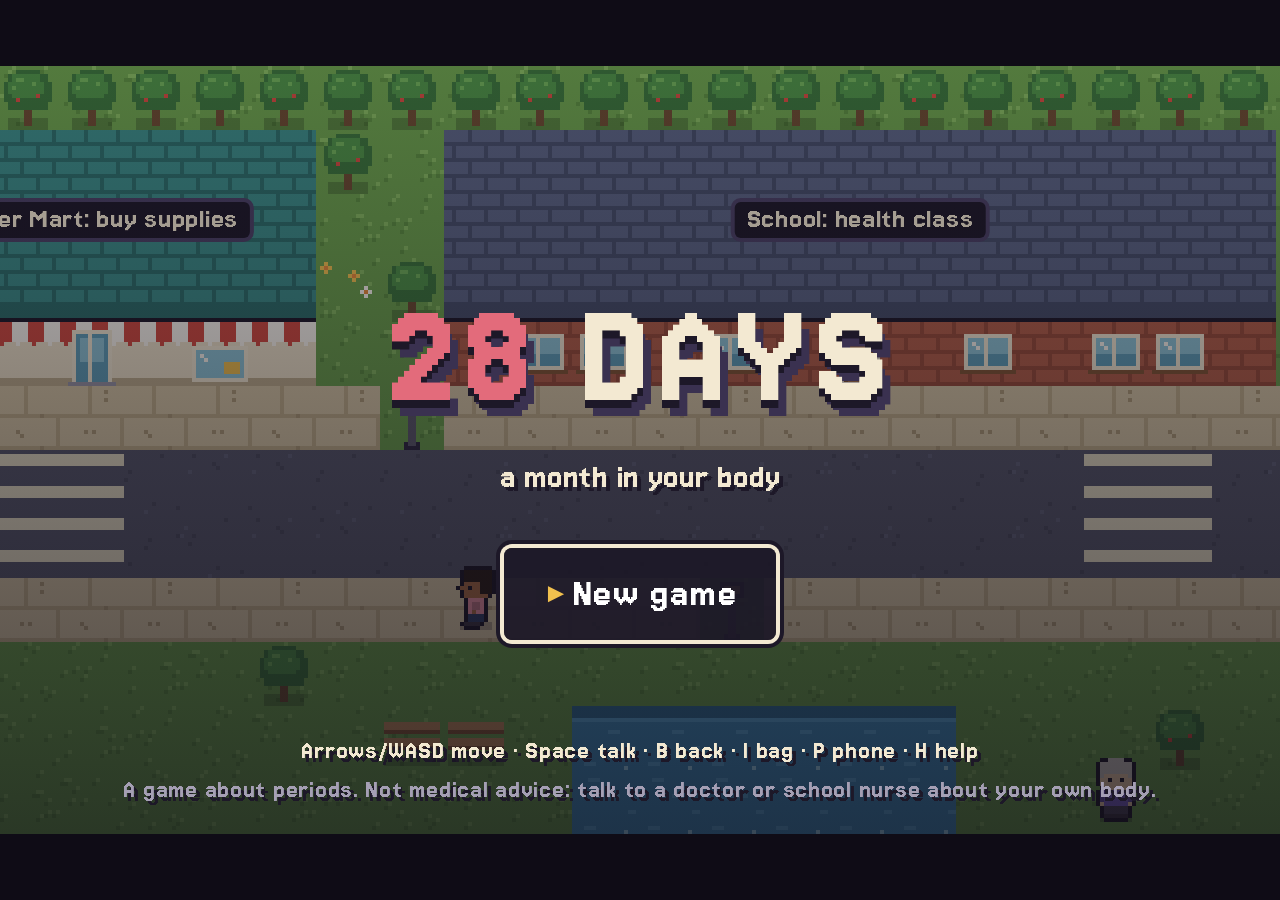
==== play/index.html @ c5f512bc "Add a home page; move the game to /play/ The site root is now a landing page with a live preview, a " ====
<!DOCTYPE html>
<html lang="en">
<head>
  <meta charset="UTF-8" />
  <meta name="viewport" content="width=device-width, initial-scale=1.0" />
  <title>28 Days</title>
  <link rel="preload" href="fonts/Jersey15.woff2" as="font" type="font/woff2" crossorigin />
  <link rel="stylesheet" href="style.css?v=20" />
</head>
<body>
  <div id="game">
    <canvas id="view" width="320" height="192"></canvas>
    <div id="ui">
      <div id="labels"></div>
      <div id="floats"></div>
      <div id="hud" class="hidden">
        <div id="stats" class="panel"></div>
        <div id="objective"></div>
        <div id="clock" class="panel"></div>
      </div>
      <div id="fact" class="panel hidden">
        <img class="ic" id="fact-icon" alt="" />
        <div class="fbody"><div class="fhead">DID YOU KNOW?</div><div id="fact-text"></div></div>
        <div class="fkey">F</div>
      </div>
      <div id="toasts"></div>
      <div id="banner"></div>
      <div id="dialog" class="hidden">
        <div class="portrait"><img id="dlg-portrait" alt="" /></div>
        <div class="box panel">
          <div id="dlg-name"></div>
          <div id="dlg-text"></div>
          <div id="dlg-next">▼</div>
        </div>
      </div>
      <div id="choices" class="panel hidden"></div>
      <div id="modal" class="hidden"></div>
      <div id="fade"></div>
      <div id="screen" class="hidden"></div>
    </div>
  </div>

  <!-- Plain scripts, no build step: double-click index.html to play. -->
  <script src="js/count.js"></script>
  <script src="js/art.js?v=20"></script>
  <script src="js/world.js?v=20"></script>
  <script src="js/engine.js?v=20"></script>
  <script src="js/story.js?v=20"></script>
  <script src="js/demo.js?v=20"></script>
</body>
</html>
---- play/style.css ----
/* The font ships with the game (fonts/Jersey15.woff2), so nothing is loaded from other websites. */
@font-face {
  font-family: "Jersey 15";
  src: url("fonts/Jersey15.woff2") format("woff2");
  font-weight: 400; font-style: normal; font-display: block;
}

/* All sizes are in game pixels: calc(var(--u) * N). The game is 320x192, scaled up by --s. */
:root {
  --s: 3;
  --u: calc(var(--s) * 1px);
  --ink: #1d1828;
  --ink2: #2e2740;
  --cream: #f3e9d2;
  --dim: #a59fb4;
  --hl: #f2c14e;
  --good: #7cc47f;
  --bad: #ef6b5e;
}

* { box-sizing: border-box; }
html, body { margin: 0; height: 100%; background: #0f0c16; overflow: hidden; }
body { display: flex; align-items: center; justify-content: center; }

#game { position: relative; image-rendering: pixelated; }
#view { width: 100%; height: 100%; display: block; image-rendering: pixelated; image-rendering: crisp-edges; }
#ui {
  position: absolute; inset: 0; overflow: hidden;
  font-family: "Jersey 15", "Courier New", monospace;
  font-synthesis: none;
  letter-spacing: 0.02em;
  font-size: calc(var(--u) * 9.1);
  line-height: 1.25;
  color: var(--cream);
  user-select: none;
}
.hidden { display: none !important; }
img.ic { width: calc(var(--u) * 10); height: calc(var(--u) * 10); image-rendering: pixelated; vertical-align: middle; }
b { color: var(--hl); font-weight: 600; }
.dim { color: var(--dim); }
.good { color: var(--good); }
.bad { color: var(--bad); }

/* chunky RPG window: dark fill, cream inner line, dark outer line */
.panel {
  background: rgba(29, 24, 40, 0.94);
  border: var(--u) solid var(--cream);
  box-shadow: 0 0 0 var(--u) var(--ink), inset 0 0 0 var(--u) var(--ink2);
  border-radius: calc(var(--u) * 2);
}

/* ---------- HUD ---------- */
#hud { position: absolute; inset: 0; pointer-events: none; }
#stats {
  position: absolute; left: calc(var(--u) * 4); top: calc(var(--u) * 4);
  padding: calc(var(--u) * 2) calc(var(--u) * 3);
  font-size: calc(var(--u) * 7.2);
  width: calc(var(--u) * 62);
  background: rgba(29, 24, 40, 0.82);
}
.srow { display: flex; align-items: center; gap: calc(var(--u) * 3); height: calc(var(--u) * 9); }
#stats img.ic { width: calc(var(--u) * 8); height: calc(var(--u) * 8); }
.bar {
  flex: 1; height: calc(var(--u) * 4); background: var(--ink);
  box-shadow: 0 0 0 var(--u) #4a4064; position: relative; overflow: hidden;
}
.bar > span { position: absolute; left: 0; top: 0; bottom: 0; transition: width 0.4s; }
.bar > span::after { content: ""; position: absolute; left: 0; right: 0; top: 0; height: var(--u); background: rgba(255, 255, 255, 0.35); }
.srow.money { color: var(--hl); }
.srow.prot { border-top: var(--u) dashed #4a4064; margin-top: var(--u); padding-top: var(--u); height: calc(var(--u) * 13); }
.srow.warn { animation: blink 0.8s steps(2) infinite; }
.tag { font-size: calc(var(--u) * 7.2); color: var(--cream); letter-spacing: 0.02em; }
.tag.bad, .warn .tag { color: var(--bad); }
@keyframes blink { 50% { opacity: 0.45; } }

#clock {
  position: absolute; right: calc(var(--u) * 4); top: calc(var(--u) * 4);
  display: flex; align-items: center; gap: calc(var(--u) * 3);
  padding: calc(var(--u) * 2) calc(var(--u) * 4) calc(var(--u) * 2) calc(var(--u) * 2);
}
#clock svg { width: calc(var(--u) * 34); height: calc(var(--u) * 34); display: block; }
.ctext { display: flex; flex-direction: column; font-size: calc(var(--u) * 7.2); line-height: 1.2; }
.ctext b { color: var(--cream); font-size: calc(var(--u) * 9.8); font-weight: 700; }

#objective {
  position: absolute; left: 50%; top: calc(var(--u) * 4); transform: translateX(-50%);
  max-width: calc(var(--u) * 150); text-align: center;
  font-size: calc(var(--u) * 7.2);
  background: rgba(29, 24, 40, 0.85); padding: calc(var(--u) * 2) calc(var(--u) * 5);
  border-radius: calc(var(--u) * 2);
  box-shadow: 0 0 0 var(--u) var(--ink);
}
#objective .arrow { color: var(--hl); margin-right: calc(var(--u) * 2); }
#objective.flash { animation: goal 1.2s steps(6); }
@keyframes goal { 0%, 33%, 66% { box-shadow: 0 0 0 var(--u) var(--hl); color: var(--hl); } 17%, 50%, 100% { box-shadow: 0 0 0 var(--u) var(--ink); } }

/* ---------- labels over buildings ---------- */
#labels { position: absolute; inset: 0; pointer-events: none; }
.label {
  position: absolute; left: 0; top: 0; white-space: nowrap;
  font-size: calc(var(--u) * 7.2); color: var(--cream);
  background: var(--ink); padding: 0 calc(var(--u) * 3);
  border-radius: calc(var(--u) * 1.5);
  box-shadow: 0 0 0 var(--u) #4a4064;
}
#floats { position: absolute; left: 50%; top: 42%; pointer-events: none; }
.float {
  position: absolute; transform: translateX(-50%); white-space: nowrap;
  font-size: calc(var(--u) * 7.8); font-weight: 700;
  text-shadow: var(--u) var(--u) 0 var(--ink), calc(var(--u) * -1) 0 0 var(--ink), 0 calc(var(--u) * -1) 0 var(--ink);
  animation: rise 1.4s ease-out forwards;
}
.float.up { color: var(--good); }
.float.down { color: var(--bad); }
@keyframes rise { from { opacity: 1; margin-top: 0; } to { opacity: 0; margin-top: calc(var(--u) * -24); } }

/* ---------- toasts & banner ---------- */
#toasts {
  position: absolute; left: 50%; bottom: calc(var(--u) * 8); transform: translateX(-50%);
  display: flex; flex-direction: column; align-items: center; gap: calc(var(--u) * 2); pointer-events: none;
  z-index: 1;
}
.toast {
  background: var(--ink); color: var(--cream);
  font-size: calc(var(--u) * 7.2); padding: calc(var(--u) * 2) calc(var(--u) * 5);
  border-radius: calc(var(--u) * 2); box-shadow: 0 0 0 var(--u) #4a4064;
  display: flex; align-items: center; gap: calc(var(--u) * 3); white-space: nowrap;
  animation: tin 0.2s steps(3);
  transition: opacity 0.4s;
}
.toast.warn { box-shadow: 0 0 0 var(--u) var(--bad); }
.toast.out { opacity: 0; }
@keyframes tin { from { transform: translateY(calc(var(--u) * -6)); opacity: 0; } }

#banner {
  position: absolute; left: 50%; top: 34%; transform: translateX(-50%);
  font-size: calc(var(--u) * 14.3); font-weight: 700; letter-spacing: 0.06em; white-space: nowrap;
  color: var(--cream);
  text-shadow: var(--u) var(--u) 0 var(--ink), calc(var(--u) * 2) calc(var(--u) * 2) 0 rgba(0, 0, 0, 0.35);
  opacity: 0; transition: opacity 0.3s; pointer-events: none;
}
#banner.show { opacity: 1; }

/* ---------- dialogue ---------- */
#dialog {
  position: absolute; left: calc(var(--u) * 6); right: calc(var(--u) * 6); bottom: calc(var(--u) * 6);
  display: flex; align-items: flex-end; gap: calc(var(--u) * 4);
}
#dialog .portrait {
  width: calc(var(--u) * 46); height: calc(var(--u) * 46); flex: none;
  background: #3a3150; border: var(--u) solid var(--cream); box-shadow: 0 0 0 var(--u) var(--ink);
  border-radius: calc(var(--u) * 2); display: flex; align-items: flex-end; justify-content: center; overflow: hidden;
}
#dialog .portrait img { width: calc(var(--u) * 42); height: calc(var(--u) * 42); image-rendering: pixelated; }
#dialog .box { flex: 1; position: relative; min-height: calc(var(--u) * 46); padding: calc(var(--u) * 5) calc(var(--u) * 7); }
#dlg-name {
  position: absolute; top: calc(var(--u) * -8); left: calc(var(--u) * 6);
  background: var(--hl); color: var(--ink); font-weight: 700; font-size: calc(var(--u) * 7.8);
  padding: 0 calc(var(--u) * 4); border-radius: calc(var(--u) * 1.5); box-shadow: 0 0 0 var(--u) var(--ink);
}
#dlg-text { font-size: calc(var(--u) * 9.1); }
#dlg-next { position: absolute; right: calc(var(--u) * 5); bottom: calc(var(--u) * 2); color: var(--hl); font-size: calc(var(--u) * 6.5); animation: bob 0.6s steps(2) infinite; }
#dialog.narr .box { font-style: normal; background: rgba(46, 39, 64, 0.95); }
@keyframes bob { 50% { transform: translateY(var(--u)); } }

#choices {
  position: absolute; right: calc(var(--u) * 6); bottom: calc(var(--u) * 58);
  padding: calc(var(--u) * 3) calc(var(--u) * 5); max-width: calc(var(--u) * 200);
}
.opt, .row { cursor: pointer; padding: calc(var(--u) * 1) 0; display: flex; align-items: center; gap: calc(var(--u) * 2); }
.cur { color: var(--hl); visibility: hidden; width: calc(var(--u) * 5); flex: none; }
.sel .cur { visibility: visible; animation: nudge 0.5s steps(2) infinite; }
.sel { color: #fff; }
@keyframes nudge { 50% { transform: translateX(var(--u)); } }

/* ---------- menus & cards ---------- */
#modal { position: absolute; inset: 0; display: flex; align-items: center; justify-content: center; background: rgba(15, 12, 22, 0.45); }
.menu { width: calc(var(--u) * 260); padding: calc(var(--u) * 6) calc(var(--u) * 8); }
.mtitle { font-size: calc(var(--u) * 11.7); font-weight: 700; color: var(--hl); margin-bottom: calc(var(--u) * 2); }
.mtitle.small { font-size: calc(var(--u) * 9.1); margin-top: calc(var(--u) * 5); }
.msub { font-size: calc(var(--u) * 7.2); color: var(--dim); margin-bottom: calc(var(--u) * 4); }
.mbody { display: flex; gap: calc(var(--u) * 6); }
.mlist { flex: 1.2; font-size: calc(var(--u) * 8.5); max-height: calc(var(--u) * 110); overflow: auto; }
.row .lbl { flex: 1; }
.row .rt { color: var(--dim); font-size: calc(var(--u) * 7.2); }
.row.sel .rt { color: var(--cream); }
.row.dis { opacity: 0.45; }
.icgap { width: calc(var(--u) * 10); flex: none; }
.mdetail {
  flex: 1; font-size: calc(var(--u) * 7.2); line-height: 1.35; color: #d8d0e4;
  border-left: var(--u) dashed #4a4064; padding-left: calc(var(--u) * 6);
}
.mfoot { margin-top: calc(var(--u) * 5); font-size: calc(var(--u) * 7.2); border-top: var(--u) dashed #4a4064; padding-top: calc(var(--u) * 3); }

.card { width: calc(var(--u) * 220); padding: calc(var(--u) * 8) calc(var(--u) * 10); text-align: center; max-height: calc(var(--u) * 182); overflow: auto; }
.card .bigic { width: calc(var(--u) * 30); height: calc(var(--u) * 30); image-rendering: pixelated; margin-bottom: calc(var(--u) * 2); }
.cbody { font-size: calc(var(--u) * 7.8); line-height: 1.4; text-align: left; }
.cbody p { margin: calc(var(--u) * 3) 0; }
.cbtn { margin-top: calc(var(--u) * 5); color: var(--hl); cursor: pointer; font-size: calc(var(--u) * 8.5); animation: nudge 0.6s steps(2) infinite; text-align: center; }
table.keys, table.log { width: 100%; border-collapse: collapse; font-size: calc(var(--u) * 7.2); }
table.keys td, table.log td, table.log th { padding: calc(var(--u) * 1.5) calc(var(--u) * 2); border-bottom: var(--u) solid #3a3150; text-align: left; }
table.log th { color: var(--dim); font-weight: 400; }
table.keys td:first-child { color: var(--hl); }
ul.signs { margin: calc(var(--u) * 2) 0; padding-left: calc(var(--u) * 8); font-size: calc(var(--u) * 7.2); text-align: left; }
ul.signs li { margin: calc(var(--u) * 1.5) 0; }
.phone-wheel { display: flex; justify-content: center; }
.phone-wheel svg { width: calc(var(--u) * 54); height: calc(var(--u) * 54); }

/* ---------- full screens ---------- */
#fade { position: absolute; inset: 0; background: #0f0c16; opacity: 0; transition: opacity 0.25s; pointer-events: none; }
#fade.on { opacity: 1; }
#screen { position: absolute; inset: 0; z-index: 2; }
#fade { z-index: 3; }
#dialog, #choices { z-index: 5; }
#modal { z-index: 6; }

#screen.daycard, #screen.classcard {
  background: #0f0c16; display: flex; flex-direction: column; align-items: center; justify-content: center; text-align: center;
  animation: fadein 0.4s;
}
.dc-day { font-size: calc(var(--u) * 11.7); color: var(--dim); letter-spacing: 0.2em; }
.dc-title { font-size: calc(var(--u) * 26); font-weight: 700; color: var(--cream); margin: calc(var(--u) * 2) 0; text-shadow: calc(var(--u) * 2) calc(var(--u) * 2) 0 #3a3150; }
.classcard .dc-title { font-size: calc(var(--u) * 15.6); color: var(--hl); }
.dc-sub { font-size: calc(var(--u) * 9.1); }
.dc-line { font-size: calc(var(--u) * 9.1); max-width: calc(var(--u) * 220); color: #d8d0e4; }
.dc-hint { position: absolute; bottom: calc(var(--u) * 10); font-size: calc(var(--u) * 6.5); color: var(--dim); animation: blink 1s steps(2) infinite; }
@keyframes fadein { from { opacity: 0; } }

#screen.title {
  display: flex; flex-direction: column; align-items: center; justify-content: center;
  background: linear-gradient(rgba(15, 12, 22, 0.25), rgba(15, 12, 22, 0.7));
}
.logo {
  font-size: calc(var(--u) * 39); font-weight: 700; letter-spacing: 0.04em; color: var(--cream);
  text-shadow: 0 calc(var(--u) * 2) 0 var(--ink), calc(var(--u) * 2) calc(var(--u) * 4) 0 #3a3150;
}
.logo span { color: #e36b7b; }
.title .tag { font-size: calc(var(--u) * 9.1); color: var(--cream); margin-bottom: calc(var(--u) * 12); text-shadow: var(--u) var(--u) 0 var(--ink); }
.tmenu { background: rgba(29, 24, 40, 0.92); padding: calc(var(--u) * 4) calc(var(--u) * 10); border-radius: calc(var(--u) * 2); box-shadow: 0 0 0 var(--u) var(--cream), 0 0 0 calc(var(--u) * 2) var(--ink); font-size: calc(var(--u) * 10.4); }
.tfoot { position: absolute; bottom: calc(var(--u) * 6); text-align: center; font-size: calc(var(--u) * 6.5); line-height: 1.5; text-shadow: var(--u) var(--u) 0 var(--ink); }

#screen.dream {
  background: radial-gradient(circle at 50% 40%, #3b2a5e, #120d1f 70%);
  animation: fadein 0.6s;
}
.dream .stars { position: absolute; inset: 0; background-image: radial-gradient(#f3e9d2 1px, transparent 1px); background-size: calc(var(--u) * 23) calc(var(--u) * 19); opacity: 0.25; }
.dream-title { position: absolute; top: calc(var(--u) * 12); width: 100%; text-align: center; font-size: calc(var(--u) * 9.1); color: var(--dim); letter-spacing: 0.1em; }
.dream .blob { position: absolute; width: calc(var(--u) * 48); height: calc(var(--u) * 48); image-rendering: pixelated; top: calc(var(--u) * 50); animation: float 2.4s ease-in-out infinite; }
.dream .b0 { left: 30%; }
.dream .b1 { left: 58%; animation-delay: -1.2s; }
.dream .b2 { left: 44%; top: calc(var(--u) * 30); animation-delay: -0.6s; }
@keyframes float { 50% { transform: translateY(calc(var(--u) * -6)); } }

#screen.endscreen { background: #0f0c16; display: flex; align-items: center; justify-content: center; }
.endp { width: calc(var(--u) * 250); padding: calc(var(--u) * 8) calc(var(--u) * 12); font-size: calc(var(--u) * 7.8); max-height: calc(var(--u) * 184); overflow: auto; }
.endp .stars { font-size: calc(var(--u) * 20.8); color: #3a3150; letter-spacing: 0.2em; }
.endp .stars .on { color: var(--hl); }

/* ---------- "Did you know?" fact pop-up ---------- */
#fact {
  position: absolute; left: 50%; bottom: calc(var(--u) * 6); transform: translateX(-50%);
  width: calc(var(--u) * 236); padding: calc(var(--u) * 4) calc(var(--u) * 6);
  display: flex; align-items: flex-start; gap: calc(var(--u) * 5);
  border-color: var(--hl); background: rgba(29, 24, 40, 0.96);
  animation: factin 0.25s steps(4); z-index: 1;
}
#fact.hid { visibility: hidden; }
#fact img.ic { width: calc(var(--u) * 14); height: calc(var(--u) * 14); flex: none; margin-top: var(--u); }
.fbody { flex: 1; }
.fhead { color: var(--hl); font-weight: 700; font-size: calc(var(--u) * 7.2); letter-spacing: 0.12em; }
#fact-text { font-size: calc(var(--u) * 7.8); line-height: 1.3; }
.fkey {
  flex: none; align-self: flex-end; font-size: calc(var(--u) * 6.5); color: var(--ink); background: var(--cream);
  padding: 0 calc(var(--u) * 2.5); border-radius: calc(var(--u) * 1.5); box-shadow: 0 var(--u) 0 #8d86a0;
}
#fact:not(.hidden) ~ #toasts { bottom: calc(var(--u) * 50); }
@keyframes factin { from { transform: translateX(-50%) translateY(calc(var(--u) * 10)); opacity: 0; } }

/* ---------- health class: lesson slides and quiz paper ---------- */
.card.lesson { width: calc(var(--u) * 250); text-align: left; }
.card.lesson .bigic { width: calc(var(--u) * 18); height: calc(var(--u) * 18); float: right; }
.menu.wide .mlist { flex: 0.9; }
.menu.wide .mdetail { flex: 1.3; font-size: calc(var(--u) * 7.8); }
.paper {
  background: #f6efdc; color: #2a2438; border-color: #2a2438;
  box-shadow: 0 0 0 var(--u) var(--ink), calc(var(--u) * 3) calc(var(--u) * 3) 0 rgba(0, 0, 0, 0.35);
  background-image: repeating-linear-gradient(transparent 0 calc(var(--u) * 11), #d9cfb5 calc(var(--u) * 11) calc(var(--u) * 11.6));
  border-radius: 0;
}
.paper .mtitle { color: #b23a48; font-size: calc(var(--u) * 8.5); letter-spacing: 0.08em; }
.paper .msub { color: #2a2438; font-size: calc(var(--u) * 9.8); font-weight: 600; margin: calc(var(--u) * 3) 0 calc(var(--u) * 5); line-height: 1.3; }
.paper .mlist { font-size: calc(var(--u) * 8.5); max-height: none; }
.paper .row { padding: calc(var(--u) * 2) 0; }
.paper .sel { color: #b23a48; }
.paper .cur { color: #b23a48; }
.paper b { color: #b23a48; }
.paper .icgap { display: none; }
.paper .cbtn { color: #b23a48; }
.card.paper.right .mtitle { color: #2f8a4e; font-size: calc(var(--u) * 13); }
.card.paper.wrong .mtitle { font-size: calc(var(--u) * 13); }
.paper .grade { font-size: calc(var(--u) * 31.2); font-weight: 700; color: #b23a48; text-align: center; margin: 0; transform: rotate(-6deg); }
.diagram { display: flex; align-items: center; gap: calc(var(--u) * 8); margin: calc(var(--u) * 2) 0; }
.diagram svg { width: calc(var(--u) * 58); height: calc(var(--u) * 58); flex: none; font-family: inherit; font-weight: 700; }
.legend { font-size: calc(var(--u) * 7.8); line-height: 1.7; }
.legend i { display: inline-block; width: calc(var(--u) * 6); height: calc(var(--u) * 6); margin-right: calc(var(--u) * 3); vertical-align: middle; box-shadow: 0 0 0 var(--u) var(--ink); }
.legend b { color: var(--cream); margin-right: calc(var(--u) * 2); }

.src { display: block; margin-top: calc(var(--u) * 1.5); font-size: calc(var(--u) * 6.2); color: var(--dim); letter-spacing: 0.04em; }

/* ---------- always-visible Back button and key hints in menus ---------- */
.menu, .card { position: relative; }
.mback {
  position: absolute; right: calc(var(--u) * 6); top: calc(var(--u) * 5); cursor: pointer;
  font-size: calc(var(--u) * 7.5); color: var(--cream);
  background: #3a3150; padding: calc(var(--u) * 1) calc(var(--u) * 4); border-radius: calc(var(--u) * 2);
  box-shadow: 0 0 0 var(--u) var(--cream);
}
.mback:hover { background: #4d4268; }
kbd {
  font: inherit; color: var(--ink); background: var(--hl); padding: 0 calc(var(--u) * 2.5); margin-right: calc(var(--u) * 2);
  border-radius: calc(var(--u) * 1.5); box-shadow: 0 var(--u) 0 #a8842f;
}
.mhint { margin-top: calc(var(--u) * 4); font-size: calc(var(--u) * 6.5); color: var(--dim); text-align: center; }
.mhint kbd { background: var(--cream); box-shadow: 0 var(--u) 0 #8d86a0; margin-left: calc(var(--u) * 3); }
.paper .mback { background: #2a2438; }
.paper .mhint { color: #6b6478; }

/* ---------- "Did you know?" as a full-screen card ---------- */
#modal:has(.factcard) { background: rgba(15, 12, 22, 0.88); }
.card.factcard { width: calc(var(--u) * 270); padding: calc(var(--u) * 7) calc(var(--u) * 16); border-color: var(--hl); max-height: calc(var(--u) * 186); }
.card.factcard .bigic { width: calc(var(--u) * 26); height: calc(var(--u) * 26); margin-bottom: 0; }
.card.factcard .mtitle { font-size: calc(var(--u) * 15); letter-spacing: 0.08em; }
.facttext { font-size: calc(var(--u) * 10); line-height: 1.25; text-align: center; margin: calc(var(--u) * 3) 0 !important; }
.card.factcard .src, .card.factcard .dim { text-align: center; }
.card.factcard .cbtn { font-size: calc(var(--u) * 10); }
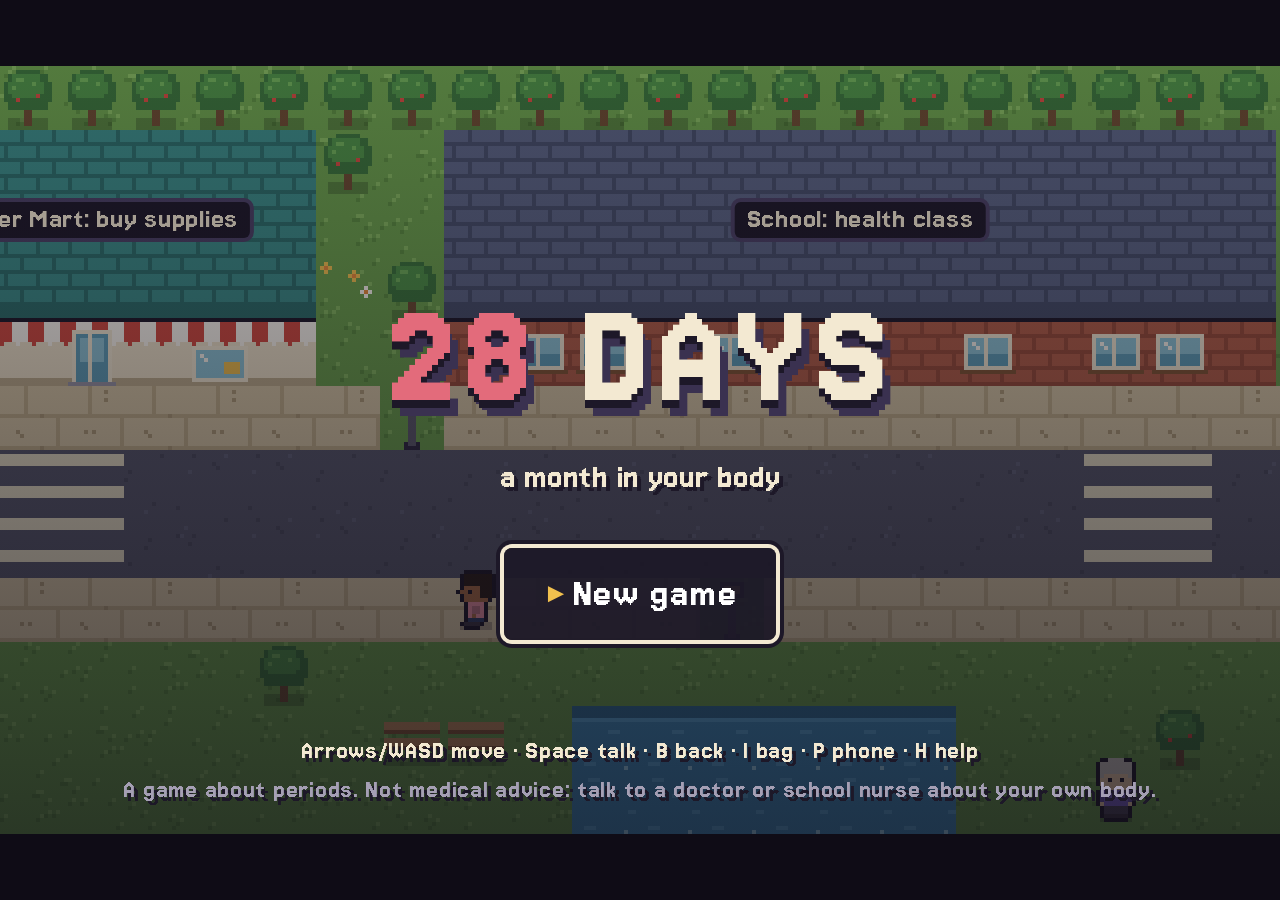
==== commit 76a6014c: "Turn on anonymous visit counting (GoatCounter) Co-Authored-By: Claude Fable 5.2 <noreply@anthropic.c" ====
--- a/play/index.html
+++ b/play/index.html
@@ -41,7 +41,7 @@
   </div>
 
   <!-- Plain scripts, no build step: double-click index.html to play. -->
-  <script src="js/count.js"></script>
+  <script src="js/count.js?v=2"></script>
   <script src="js/art.js?v=20"></script>
   <script src="js/world.js?v=20"></script>
   <script src="js/engine.js?v=20"></script>
